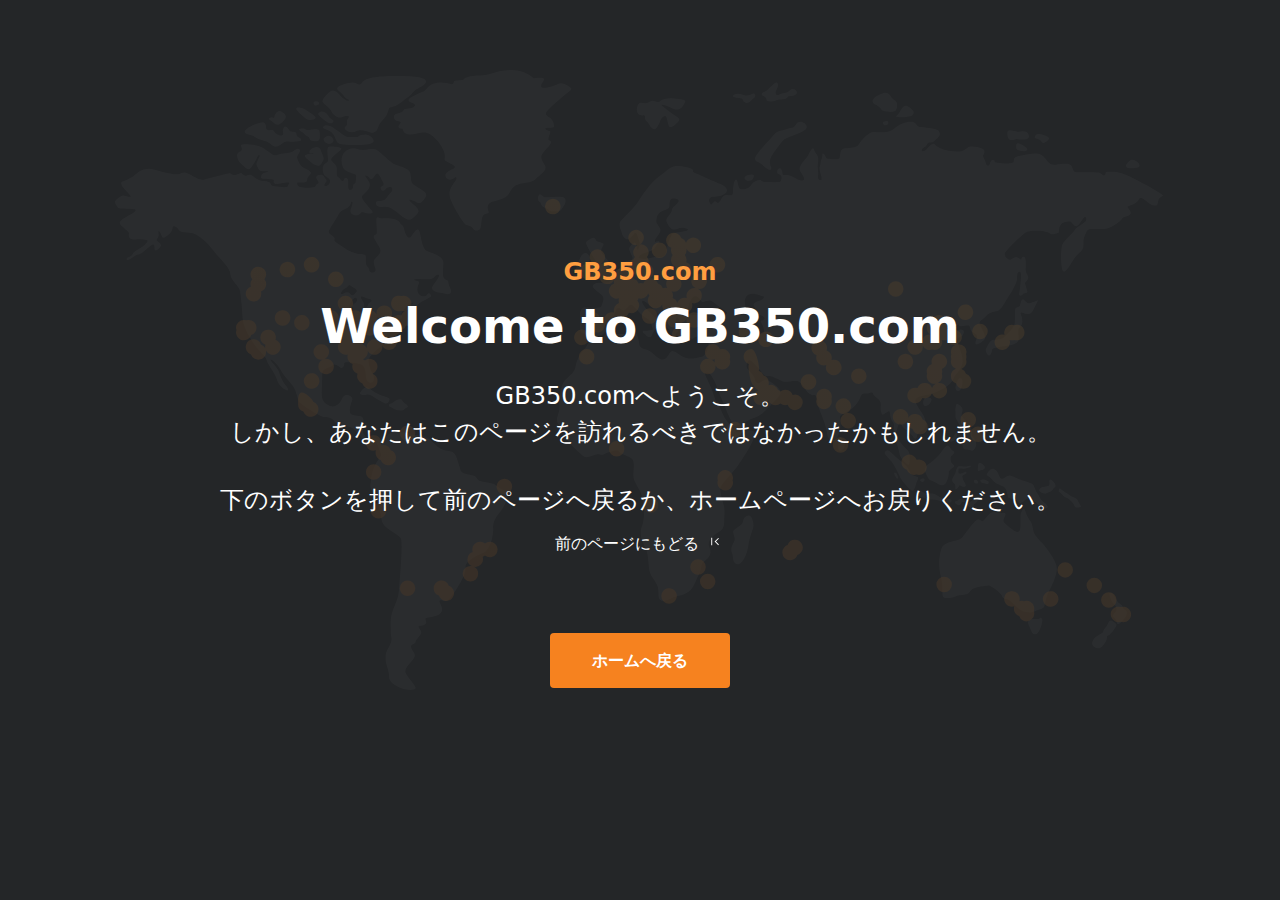
==== index.html @ aa138491 "Add files via upload" ====
<html lang="ja">
  <head>
    <meta charset="UTF-8" />
    <meta http-equiv="X-UA-Compatible" content="IE=edge" />
    <meta name="viewport" content="width=device-width, initial-scale=1.0" />
    <title>GB350.com | Welcome Pages</title>
    <link href="style.css" rel="stylesheet" />
    <link rel="icon" type="image/jpg" href="https://gb350.torichan.one/img/favicon.png">
  </head>

  <body>
    <div class="container">
      <div class="header">
        <h3>GB350.com</h3>
        <h1>Welcome to GB350.com</h1>
        <p>
          GB350.comへようこそ。 <br />
          しかし、あなたはこのページを訪れるべきではなかったかもしれません。
        </p>
        <p>下のボタンを押して前のページへ戻るか、ホームページへお戻りください。</p>
        <div class="backpage">
            <p class="backpage" style="text-align:center"><a href="#" onClick="history.back(); return false;" >前のページにもどる
            <img src="backpage-wt.svg" alt="Back" width="20" height="15" onselectstart="return false;" onmousedown="return false;"></a></p>
        </div>
      <section class="learn-more">
        <a
          href="https://GB350.com">
          <button>ホームへ戻る</button>
        </a>
      </section>
      </div>
    </div>
  </body>
</html>
---- style.css ----
* {
  box-sizing: border-box;
  font-family: -apple-system, system-ui, BlinkMacSystemFont, "Segoe UI", Roboto, Oxygen, Ubuntu, "Helvetica Neue",  Arial, sans-serif;
  margin: auto;
}

.bg-image {
  position: absolute;
  bottom: -88%;
}

.container {
  display: flex;
  flex-direction: column;
  align-items: center;
  justify-content: center;
  padding: 165px 0 124px;
  width: 100%;
  margin: auto;
  border: #fbab40;
  height: 100vh;
  background-color: #242628;
  background-image: url(world.svg);
  background-repeat: no-repeat;
  background-position-x: center;
  background-position-y: 70px;
  background-origin: padding-box;
}

.header h3 {
  text-align: center;
  color: #ff9e40;
  font-size: 24px;
  font-style: normal;
  font-weight: 600;
  margin: 0;
  line-height: 36px;
}

.header {
  display: flex;
  position: relative;
  flex-direction: column;
  justify-content: center;
  align-items: center;
  padding: 0px;
  font-style: normal;
}

.header > h1 {
  font-style: normal;
  font-weight: 600;
  font-size: 48px;
  line-height: 150%;
  display: flex;
  align-items: center;
  text-align: center;
  color: #ffffff;
}

.header > p {
  font-style: normal;
  font-weight: 400;
  font-size: 24px;
  line-height: 150%;
  text-align: center;
  color: #ffffff;
  flex-grow: 0;
  margin: 16px 0px;
}

.options {
  display: flex;
  flex-direction: row;
}

.options > a {
  color: #ffffff;
  text-decoration: underline;
  margin: 0px 8px;
  font-weight: 400;
  font-size: 24px;
  line-height: 150%;
}

.options > a:first-of-type {
  margin-right: 30px;
}

.logo {
  margin-top: 75px;
}

.logo > img {
  width: 160px;
  height: 64px;
}

.learn-more > a > button {
  background: #f6821f;
  border-radius: 4px;
  border: none;
  width: 180px;
  margin-top: 78px;
  height: 55px;
  color: #ffffff;
  text-align: center;
  font-weight: 600;
  font-size: 16px;
  line-height: 19px;
  background: rgba(246, 130, 31, 1);
  box-shadow: 0px 0px 0px 0px rgba(0, 0, 0, 0.25);
  cursor: pointer;
}

@media screen and (max-width: 1024px) {
    .container {
        background-size: contain;
        background-position-y: center;
    }
}

@media screen and (max-width: 600px) {

.container{
    background-size: contain;
    background-position-y: center;
    }
  pre {
    font-size: 0.8rem;
    padding: 8px 12px;
    width: 100%;
  }

  body {
    width: 100vw;
  }

  .header img {
    margin-left: 0;
  }

  .installation-steps {
    width: 100%;
    box-sizing: border-box;
  }

  h1 {
    font-size: 1.6rem;
  }

  ol {
    padding-left: 20px;
  }

  li {
    margin-bottom: 5px;
  }
}



.backpage a {
color:rgb(255, 255, 255);
text-decoration:underline;
text-decoration: none; 
}
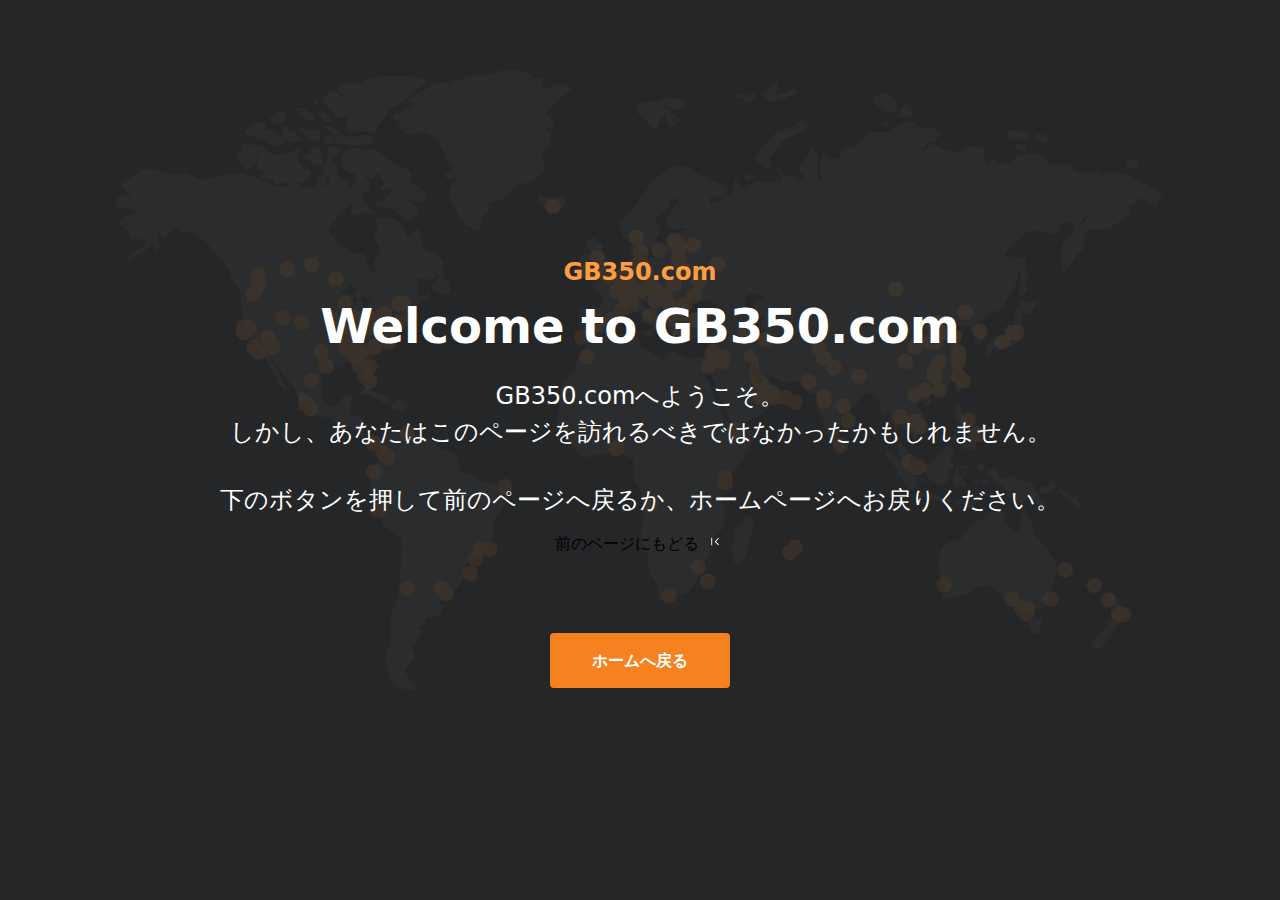
==== commit 6d5aee3c: "Update index.html" ====
--- a/index.html
+++ b/index.html
@@ -19,7 +19,7 @@
         </p>
         <p>下のボタンを押して前のページへ戻るか、ホームページへお戻りください。</p>
         <div class="backpage">
-            <p class="backpage" style="text-align:center"><a href="#" onClick="history.back(); return false;" >前のページにもどる
+            <p class="back" style="text-align:center"><a href="#" onClick="history.back(); return false;" >前のページにもどる
             <img src="backpage-wt.svg" alt="Back" width="20" height="15" onselectstart="return false;" onmousedown="return false;"></a></p>
         </div>
       <section class="learn-more">
--- a/style.css
+++ b/style.css
@@ -164,4 +164,17 @@
 color:rgb(255, 255, 255);
 text-decoration:underline;
 text-decoration: none; 
-}+}
+
+/* GB350.comページ用 */
+
+.back a {
+  color: #000000;
+}
+
+.back span:hover {
+  color: #000000;
+  text-decoration: underline;
+}
+
+/* GB350.comページ用 */
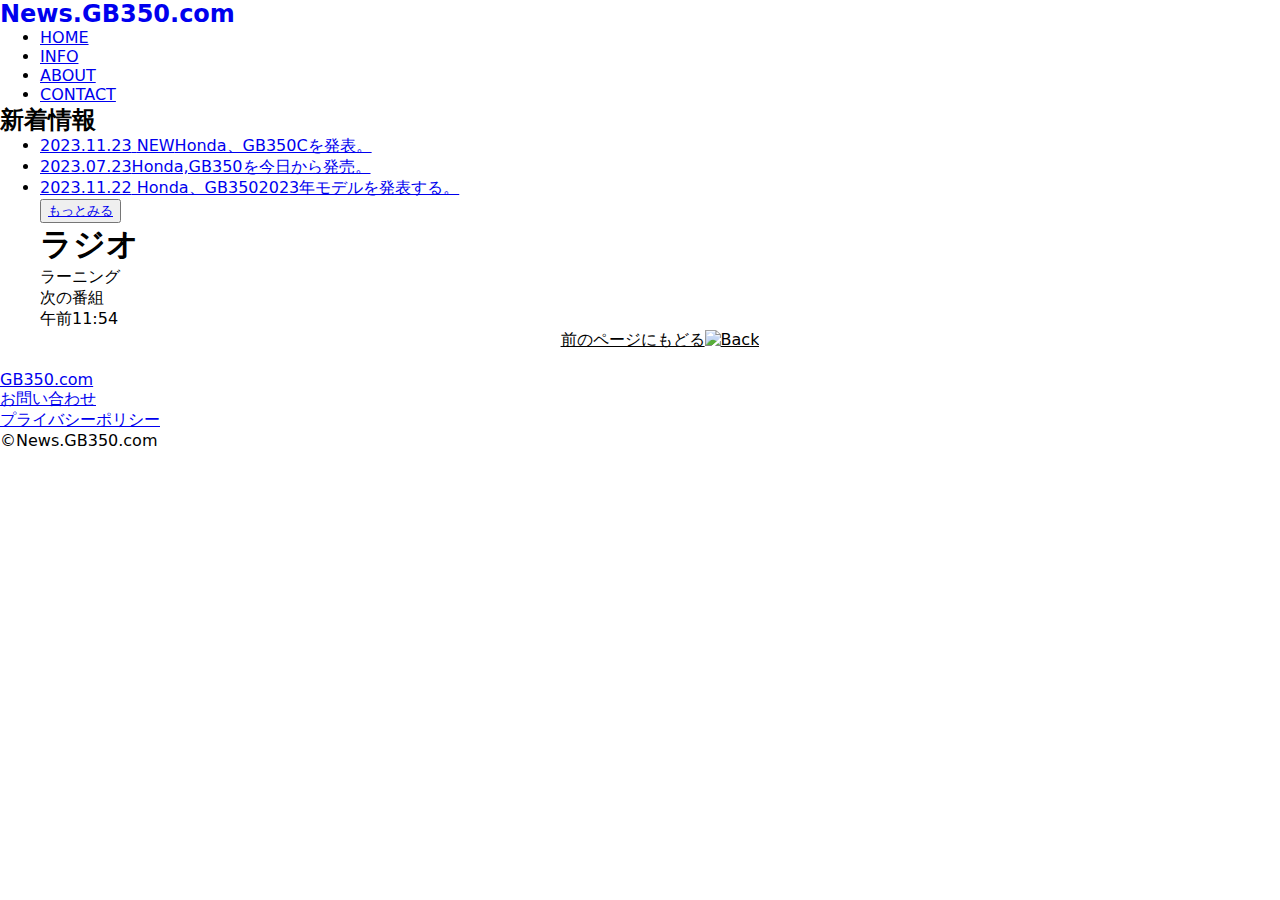
==== commit 7c82c13a: "Add files via upload" ====
--- a/index.html
+++ b/index.html
@@ -1,34 +1,78 @@
+<!DOCTYPE html>
 <html lang="ja">
-  <head>
-    <meta charset="UTF-8" />
-    <meta http-equiv="X-UA-Compatible" content="IE=edge" />
-    <meta name="viewport" content="width=device-width, initial-scale=1.0" />
-    <title>GB350.com | Welcome Pages</title>
-    <link href="style.css" rel="stylesheet" />
-    <link rel="icon" type="image/jpg" href="https://gb350.torichan.one/img/favicon.png">
-  </head>
+<head>
+    <meta charset="utf-8">
+    <link href="style.css" media="all" rel="stylesheet" type="text/css" />
+    <meta charset="UTF-8">
+  <title>ホーム｜GB350ニュース</title>
+  <link rel="icon" type="image/png" href="https://gb350.netlify.app/favicon.png">
+  <link rel="stylesheet" href="https://use.fontawesome.com/releases/v5.6.3/css/all.css">
+</head>
 
-  <body>
-    <div class="container">
-      <div class="header">
-        <h3>GB350.com</h3>
-        <h1>Welcome to GB350.com</h1>
-        <p>
-          GB350.comへようこそ。 <br />
-          しかし、あなたはこのページを訪れるべきではなかったかもしれません。
-        </p>
-        <p>下のボタンを押して前のページへ戻るか、ホームページへお戻りください。</p>
-        <div class="backpage">
-            <p class="back" style="text-align:center"><a href="#" onClick="history.back(); return false;" >前のページにもどる
-            <img src="backpage-wt.svg" alt="Back" width="20" height="15" onselectstart="return false;" onmousedown="return false;"></a></p>
-        </div>
-      <section class="learn-more">
-        <a
-          href="https://GB350.com">
-          <button>ホームへ戻る</button>
-        </a>
-      </section>
-      </div>
-    </div>
-  </body>
+<body>
+  <header class="text">
+    <h2 class="header-logo">
+      <a href="index.html" style="text-decoration:none;">News.GB350.com</a>
+    </h2>
+    <nav class="gnav">
+        <ul class="gnav-list">
+          <li class="gnav-item"><a href="index.html">HOME</a></li>
+          <li class="gnav-item"><a href="info.html">INFO</a></li>            
+          <li class="gnav-item"><a href="about.html">ABOUT</a></li>
+          <li class="gnav-item"><a href="http://gb350.com/contact">CONTACT</a></li>
+        </ul>
+        <!--
+    <nav class="crumbs">
+        <ol>
+            <li class="crumb"><a href="#">Home</a></li>
+            <li class="crumb"><a href="#">News</a></li>
+            <li class="crumb">Jump Bike 3000</li>
+          </ol>
+
+      </nav>
+      -->
+  </header>
+  
+  <main>
+
+    <div class="news">
+        <h2 class="text">新着情報</h2>
+
+
+ 
+        <ul class="news1">
+          <li>
+            <a href="#"><span>2023.11.23</span>
+              <span class="list-info-category">NEW</span>Honda、GB350Cを発表。
+            </a>
+          </li>
+        <li>
+            <a href="#">
+              <span>2023.07.23</span>Honda,GB350を今日から発売。</a>
+        </li>
+        
+          <li><a href="#"><span>2023.11.22</span> 
+            Honda、GB3502023年モデルを発表する。</a>
+        </li>
+        <button class="more"><a href="https://gb350.com">もっとみる</a></button>    </class>
+     <section>
+      <h1 class="text">ラジオ</h1>
+      <p>
+        ラーニング<br>
+        次の番組<br>
+        午前11:54
+      </p>
+    </section>
+    <p class="back" style="text-align:center"><a href="#" onClick="history.back(); return false;" >前のページにもどる<img src="https://torichan.one/img/bakcpage.svg" alt="Back" width="22" height="22" onselectstart="return false;" onmousedown="return false;"></a></p>
+
+  </main>
+  <nav class="gnav"></nav>
+  <br>
+    <footer class="footer">
+        <div class="copyright"><a href="https://gb350.com" target="_blank"rel="noopener">GB350.com</a></div>
+        <div class="copyright"><a href="https://gb350.com/contact" target="_blank"rel="noopener">お問い合わせ</a></div>
+        <div class="copyright"><a href="https://gb350.com/privacy-policy" target="_blank"rel="noopener">プライバシーポリシー</a></div>
+        <div class="copyright">&copy;News.GB350.com</div>
+      </footer> 
+</body>
 </html>
--- a/style.css
+++ b/style.css
@@ -168,13 +168,29 @@
 
 /* GB350.comページ用 */
 
+/* 戻るコンテンツ用　*/
+
 .back a {
   color: #000000;
 }
 
 .back span:hover {
-  color: #000000;
+  text-decoration: underline;
+}
+/* 戻るコンテンツ用　*/
+
+/* ホームページテキスト用 */
+
+.wp-block-heading a {
+  text-decoration: none;
+}
+
+.wp-block-heading span:hover{
   text-decoration: underline;
 }
 
+/* ホームページテキスト用 */
+
+
+
 /* GB350.comページ用 */
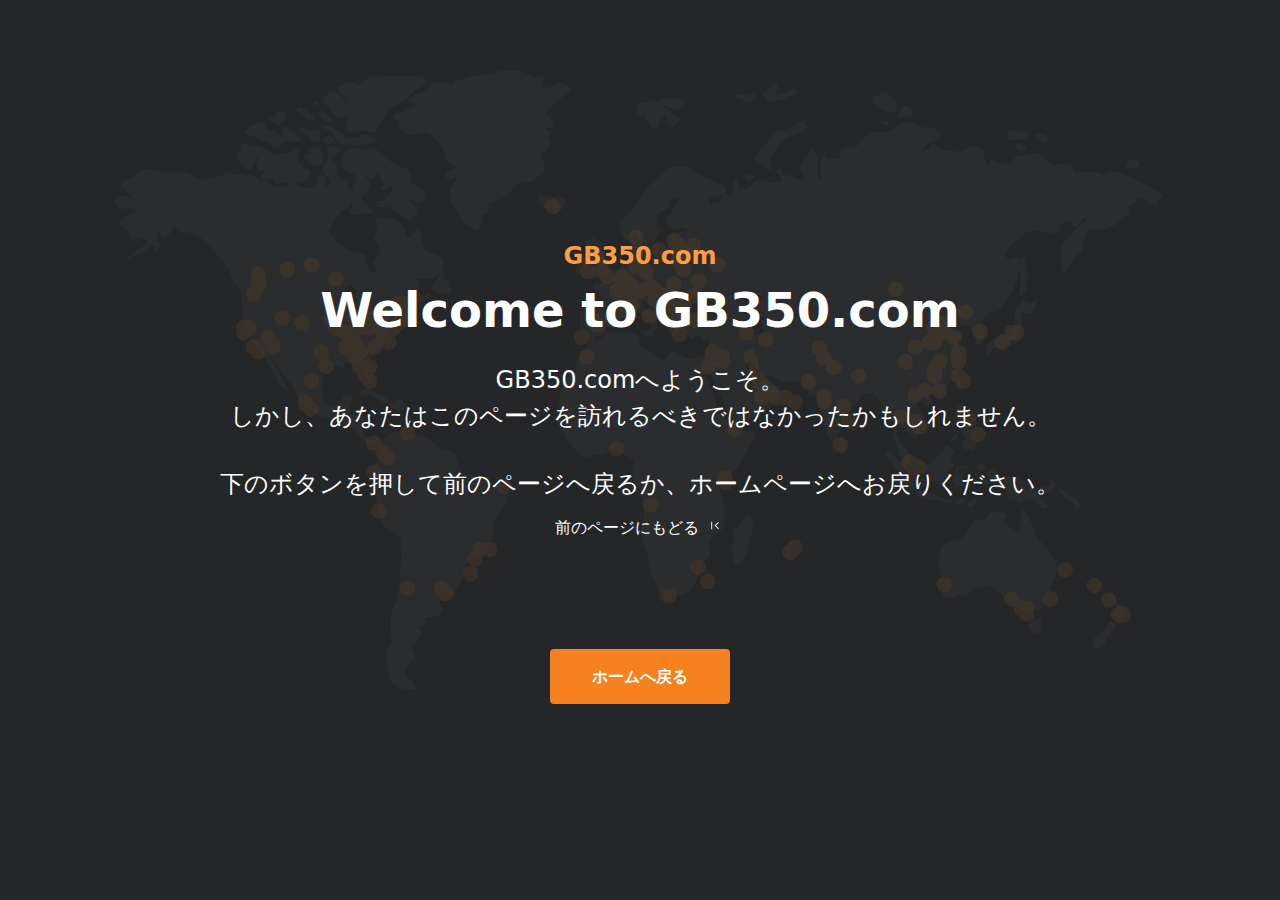
==== commit abe34b66: "Update index.html" ====
--- a/index.html
+++ b/index.html
@@ -1,78 +1,39 @@
-<!DOCTYPE html>
 <html lang="ja">
-<head>
-    <meta charset="utf-8">
-    <link href="style.css" media="all" rel="stylesheet" type="text/css" />
-    <meta charset="UTF-8">
-  <title>ホーム｜GB350ニュース</title>
-  <link rel="icon" type="image/png" href="https://gb350.netlify.app/favicon.png">
-  <link rel="stylesheet" href="https://use.fontawesome.com/releases/v5.6.3/css/all.css">
-</head>
+  <head>
+    <meta charset="UTF-8" />
+    <meta http-equiv="X-UA-Compatible" content="IE=edge" />
+    <meta name="viewport" content="width=device-width, initial-scale=1.0" />
+    <title>GB350.com | Welcome Pages</title>
+    <link href="style.css" rel="stylesheet" />
+    <link rel="icon" type="image/jpg" href="https://gb350.torichan.one/img/favicon.png">
+  </head>
 
-<body>
-  <header class="text">
-    <h2 class="header-logo">
-      <a href="index.html" style="text-decoration:none;">News.GB350.com</a>
-    </h2>
-    <nav class="gnav">
-        <ul class="gnav-list">
-          <li class="gnav-item"><a href="index.html">HOME</a></li>
-          <li class="gnav-item"><a href="info.html">INFO</a></li>            
-          <li class="gnav-item"><a href="about.html">ABOUT</a></li>
-          <li class="gnav-item"><a href="http://gb350.com/contact">CONTACT</a></li>
-        </ul>
+  <body>
+    <div class="container">
+      <div class="header">
+        <h3>GB350.com</h3>
+        <h1>Welcome to GB350.com</h1>
+        <p>
+          GB350.comへようこそ。 <br />
+          しかし、あなたはこのページを訪れるべきではなかったかもしれません。
+        </p>
+        <p>下のボタンを押して前のページへ戻るか、ホームページへお戻りください。</p>
+        <div class="backpage">
+            <p class="backpage" style="text-align:center"><a href="#" onClick="history.back(); return false;" >前のページにもどる
+            <img src="backpage-wt.svg" alt="Back" width="20" height="15" onselectstart="return false;" onmousedown="return false;"></a></p>
+        </div>
+
         <!--
-    <nav class="crumbs">
-        <ol>
-            <li class="crumb"><a href="#">Home</a></li>
-            <li class="crumb"><a href="#">News</a></li>
-            <li class="crumb">Jump Bike 3000</li>
-          </ol>
-
-      </nav>
-      -->
-  </header>
-  
-  <main>
-
-    <div class="news">
-        <h2 class="text">新着情報</h2>
-
-
- 
-        <ul class="news1">
-          <li>
-            <a href="#"><span>2023.11.23</span>
-              <span class="list-info-category">NEW</span>Honda、GB350Cを発表。
-            </a>
-          </li>
-        <li>
-            <a href="#">
-              <span>2023.07.23</span>Honda,GB350を今日から発売。</a>
-        </li>
-        
-          <li><a href="#"><span>2023.11.22</span> 
-            Honda、GB3502023年モデルを発表する。</a>
-        </li>
-        <button class="more"><a href="https://gb350.com">もっとみる</a></button>    </class>
-     <section>
-      <h1 class="text">ラジオ</h1>
-      <p>
-        ラーニング<br>
-        次の番組<br>
-        午前11:54
-      </p>
-    </section>
-    <p class="back" style="text-align:center"><a href="#" onClick="history.back(); return false;" >前のページにもどる<img src="https://torichan.one/img/bakcpage.svg" alt="Back" width="22" height="22" onselectstart="return false;" onmousedown="return false;"></a></p>
-
-  </main>
-  <nav class="gnav"></nav>
-  <br>
-    <footer class="footer">
-        <div class="copyright"><a href="https://gb350.com" target="_blank"rel="noopener">GB350.com</a></div>
-        <div class="copyright"><a href="https://gb350.com/contact" target="_blank"rel="noopener">お問い合わせ</a></div>
-        <div class="copyright"><a href="https://gb350.com/privacy-policy" target="_blank"rel="noopener">プライバシーポリシー</a></div>
-        <div class="copyright">&copy;News.GB350.com</div>
-      </footer> 
-</body>
+        <img src="https://torichan.one/img/bakcpage.svg" alt="Back" width="22" height="22" onselectstart="return false;" onmousedown="return false;">
+        --!>
+        </a></p>
+      <section class="learn-more">
+        <a
+          href="https://GB350.com">
+          <button>ホームへ戻る</button>
+        </a>
+      </section>
+      </div>
+    </div>
+  </body>
 </html>
--- a/style.css
+++ b/style.css
@@ -160,12 +160,16 @@
 
 
 
-.backpage a {
+.backpage a{
 color:rgb(255, 255, 255);
 text-decoration:underline;
 text-decoration: none; 
 }
 
+.backpage a:hover{
+  color: rgb(246, 130, 31);
+}
+
 /* GB350.comページ用 */
 
 /* 戻るコンテンツ用　*/
@@ -194,3 +198,5 @@
 
 
 /* GB350.comページ用 */
+
+
